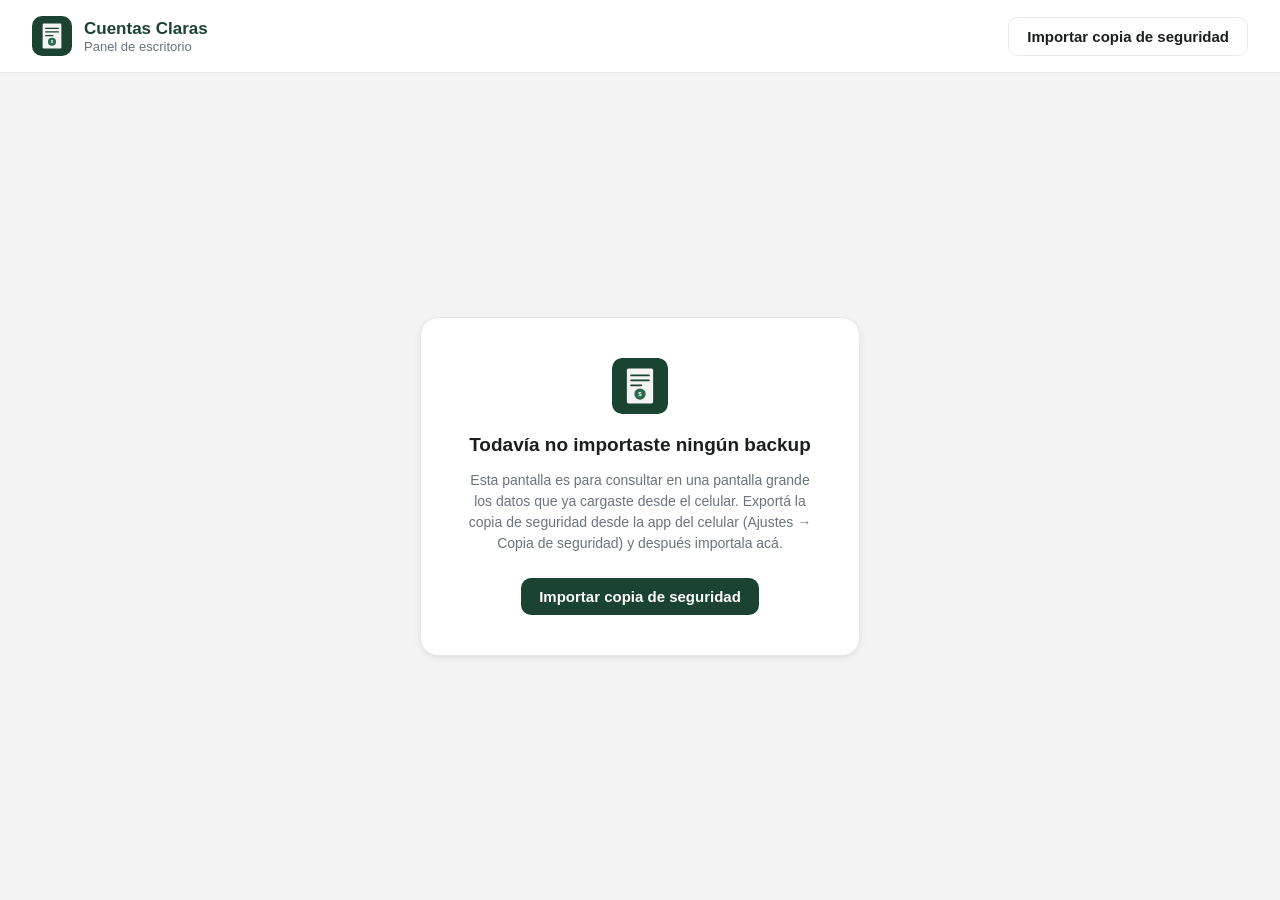
==== escritorio/index.html @ af47a0fb "Agregar panel de escritorio (solo lectura) que importa el backup del celular para consultar clientes" ====
<!DOCTYPE html>
<html lang="es">
<head>
  <meta charset="UTF-8">
  <meta name="viewport" content="width=device-width, initial-scale=1.0">
  <title>Cuentas Claras - Escritorio</title>
  <link rel="stylesheet" href="styles.css">
  <link rel="icon" href="../icons/icon.svg" type="image/svg+xml">
  <meta name="theme-color" content="#1b4332">
</head>
<body>

  <header class="barra-superior">
    <div class="marca">
      <img src="../icons/icon.svg" alt="" class="icono-marca">
      <div>
        <p class="nombre-app">Cuentas Claras</p>
        <p class="subtitulo-app" id="nombre-negocio">Panel de escritorio</p>
      </div>
    </div>

    <div class="acciones-barra">
      <p class="fecha-importacion" id="fecha-importacion" hidden></p>
      <button type="button" class="boton-secundario" id="boton-importar">
        Importar copia de seguridad
      </button>
      <input type="file" id="input-importar-archivo" accept="application/json" hidden>
    </div>
  </header>

  <!-- Se muestra cuando todavía no se importó ningún backup -->
  <main class="pantalla-vacia" id="pantalla-vacia">
    <div class="tarjeta-vacia">
      <img src="../icons/icon.svg" alt="" class="icono-vacio">
      <h2>Todavía no importaste ningún backup</h2>
      <p class="texto-ayuda">
        Esta pantalla es para consultar en una pantalla grande los datos que ya cargaste desde el celular.
        Exportá la copia de seguridad desde la app del celular (Ajustes &rarr; Copia de seguridad) y
        después importala acá.
      </p>
      <button type="button" class="boton-principal" id="boton-importar-vacio">
        Importar copia de seguridad
      </button>
    </div>
  </main>

  <!-- Contenido principal: se muestra una vez que hay datos importados -->
  <main class="contenido" id="contenido" hidden>

    <header class="encabezado-total">
      <p class="etiqueta-total">Tenés en la calle</p>
      <p class="monto-total" id="monto-total">$ 0</p>
    </header>

    <div class="panel-doble">

      <!-- Columna izquierda: buscador + lista de clientes -->
      <section class="columna-lista">
        <div class="buscador">
          <input type="text" id="input-buscar" placeholder="Buscar cliente..." autocomplete="off">
        </div>

        <ul class="lista-clientes" id="lista-clientes">
          <!-- Se arma desde app.js -->
        </ul>

        <p class="aviso-vacio" id="aviso-sin-clientes" hidden>
          No hay clientes cargados en este backup.
        </p>
      </section>

      <!-- Columna derecha: ficha del cliente seleccionado -->
      <section class="columna-ficha">
        <div class="ficha-vacia" id="ficha-vacia">
          <p class="texto-ayuda">Elegí un cliente de la lista para ver su cuenta.</p>
        </div>

        <div class="ficha-cliente" id="ficha-cliente" hidden>
          <h2 class="nombre-ficha" id="ficha-nombre"></h2>
          <p class="telefono-ficha" id="ficha-telefono"></p>
          <p class="nota-ficha" id="ficha-nota"></p>

          <p class="etiqueta-total">Saldo actual</p>
          <p class="monto-total" id="ficha-saldo">$ 0</p>

          <h3 class="subtitulo">Historial de movimientos</h3>
          <ul class="lista-movimientos" id="lista-movimientos">
            <!-- Se arma desde app.js -->
          </ul>

          <p class="aviso-vacio" id="aviso-sin-movimientos" hidden>
            Este cliente todavía no tiene movimientos.
          </p>
        </div>
      </section>

    </div>
  </main>

  <p class="mensaje-error-importar" id="mensaje-error-importar" hidden></p>

  <script src="app.js"></script>
</body>
</html>
---- escritorio/styles.css ----
/* ===========================================
   Estilos del panel de escritorio.
   Misma identidad visual que la app del celular
   (verde/rojo), pero pensado para pantalla ancha.
   =========================================== */

:root {
  --color-primario: #1b4332;
  --color-primario-claro: #2d6a4f;
  --color-peligro: #d62828;
  --color-peligro-suave: #ffe5e5;
  --color-texto: #1a1f1c;
  --color-texto-secundario: #6b7280;
  --color-fondo: #f4f4f4;
  --color-borde: #e7e9e5;
  --color-superficie: #ffffff;

  --radio-chico: 10px;
  --radio-mediano: 14px;
  --radio-grande: 18px;
  --sombra-tarjeta: 0 1px 2px rgba(16, 24, 20, 0.04), 0 3px 10px rgba(16, 24, 20, 0.06);
}

* {
  box-sizing: border-box;
}

body {
  margin: 0;
  font-family: -apple-system, BlinkMacSystemFont, "Segoe UI", Roboto, Arial, sans-serif;
  background-color: var(--color-fondo);
  color: var(--color-texto);
}

/* --- Barra superior --- */
.barra-superior {
  display: flex;
  justify-content: space-between;
  align-items: center;
  padding: 16px 32px;
  background-color: var(--color-superficie);
  border-bottom: 1px solid var(--color-borde);
}

.marca {
  display: flex;
  align-items: center;
  gap: 12px;
}

.icono-marca {
  width: 40px;
  height: 40px;
  border-radius: var(--radio-chico);
}

.nombre-app {
  margin: 0;
  font-size: 17px;
  font-weight: 800;
  color: var(--color-primario);
}

.subtitulo-app {
  margin: 0;
  font-size: 13px;
  color: var(--color-texto-secundario);
}

.acciones-barra {
  display: flex;
  align-items: center;
  gap: 16px;
}

.fecha-importacion {
  font-size: 13px;
  color: var(--color-texto-secundario);
  margin: 0;
}

.boton-principal,
.boton-secundario {
  font-size: 15px;
  font-weight: 600;
  padding: 10px 18px;
  border-radius: var(--radio-chico);
  cursor: pointer;
}

.boton-principal {
  background-color: var(--color-primario);
  color: white;
  border: none;
}

.boton-principal:hover {
  background-color: var(--color-primario-claro);
}

.boton-secundario {
  background-color: var(--color-superficie);
  color: var(--color-texto);
  border: 1px solid var(--color-borde);
}

.boton-secundario:hover {
  background-color: var(--color-fondo);
}

/* --- Pantalla vacía (sin backup importado todavía) --- */
.pantalla-vacia {
  display: flex;
  align-items: center;
  justify-content: center;
  min-height: calc(100vh - 73px);
  padding: 24px;
}

.pantalla-vacia[hidden] {
  display: none;
}

.tarjeta-vacia {
  background-color: var(--color-superficie);
  border: 1px solid var(--color-borde);
  border-radius: var(--radio-grande);
  box-shadow: var(--sombra-tarjeta);
  padding: 40px;
  max-width: 440px;
  text-align: center;
}

.icono-vacio {
  width: 56px;
  height: 56px;
  margin-bottom: 16px;
  border-radius: var(--radio-chico);
}

.tarjeta-vacia h2 {
  margin: 0 0 12px;
  font-size: 19px;
}

.tarjeta-vacia .texto-ayuda {
  margin-bottom: 24px;
}

/* --- Contenido principal --- */
.contenido[hidden] {
  display: none;
}

.encabezado-total {
  text-align: center;
  padding: 28px 24px 8px;
}

.etiqueta-total {
  margin: 0;
  font-size: 14px;
  color: var(--color-texto-secundario);
}

.monto-total {
  margin: 4px 0 0;
  font-size: 36px;
  font-weight: 800;
  color: var(--color-primario);
}

.texto-ayuda {
  font-size: 14px;
  color: var(--color-texto-secundario);
  line-height: 1.5;
}

/* --- Panel de dos columnas --- */
.panel-doble {
  display: grid;
  grid-template-columns: 360px 1fr;
  gap: 24px;
  max-width: 1100px;
  margin: 0 auto;
  padding: 16px 24px 40px;
  align-items: start;
}

@media (max-width: 760px) {
  .panel-doble {
    grid-template-columns: 1fr;
  }
}

/* --- Columna de lista --- */
.buscador input {
  width: 100%;
  padding: 12px 14px;
  font-size: 15px;
  border: 1px solid var(--color-borde);
  border-radius: var(--radio-chico);
  background-color: var(--color-superficie);
  margin-bottom: 14px;
}

.lista-clientes {
  list-style: none;
  margin: 0;
  padding: 0;
}

.item-cliente {
  display: flex;
  justify-content: space-between;
  align-items: center;
  background-color: var(--color-superficie);
  border: 1px solid var(--color-borde);
  border-radius: var(--radio-mediano);
  padding: 14px 16px;
  margin-bottom: 8px;
  cursor: pointer;
}

.item-cliente:hover {
  border-color: var(--color-primario-claro);
}

.item-cliente.seleccionado {
  border-color: var(--color-primario);
  box-shadow: 0 0 0 2px var(--color-primario);
}

.item-cliente.atrasado {
  border-left: 4px solid var(--color-peligro);
}

.nombre-cliente {
  font-weight: 600;
  font-size: 15px;
}

.saldo-cliente {
  font-weight: 700;
  font-size: 15px;
}

.item-cliente.atrasado .saldo-cliente {
  color: var(--color-peligro);
}

.aviso-vacio {
  text-align: center;
  color: var(--color-texto-secundario);
  font-size: 14px;
  padding: 20px 0;
}

/* --- Columna de ficha --- */
.columna-ficha {
  background-color: var(--color-superficie);
  border: 1px solid var(--color-borde);
  border-radius: var(--radio-grande);
  box-shadow: var(--sombra-tarjeta);
  padding: 28px;
  min-height: 320px;
}

.ficha-vacia[hidden],
.ficha-cliente[hidden] {
  display: none;
}

.nombre-ficha {
  margin: 0 0 4px;
  font-size: 22px;
}

.telefono-ficha,
.nota-ficha {
  margin: 0 0 4px;
  font-size: 14px;
  color: var(--color-texto-secundario);
}

.ficha-cliente .etiqueta-total {
  margin-top: 18px;
}

.ficha-cliente .monto-total {
  font-size: 28px;
  text-align: left;
}

.subtitulo {
  font-size: 15px;
  font-weight: 700;
  margin: 24px 0 10px;
}

.lista-movimientos {
  list-style: none;
  margin: 0;
  padding: 0;
}

.item-movimiento {
  display: flex;
  justify-content: space-between;
  align-items: center;
  border-bottom: 1px solid var(--color-borde);
  padding: 10px 0;
  font-size: 14px;
}

.item-movimiento:last-child {
  border-bottom: none;
}

.detalle-movimiento {
  display: block;
  font-weight: 600;
}

.fecha-movimiento {
  display: block;
  font-size: 12px;
  color: var(--color-texto-secundario);
}

.item-movimiento.fiado .monto-movimiento {
  color: var(--color-peligro);
  font-weight: 700;
}

.item-movimiento.pago .monto-movimiento {
  color: var(--color-primario-claro);
  font-weight: 700;
}

/* --- Mensaje de error al importar un archivo inválido --- */
.mensaje-error-importar {
  position: fixed;
  bottom: 24px;
  left: 50%;
  transform: translateX(-50%);
  background-color: var(--color-peligro-suave);
  color: var(--color-peligro);
  border: 1px solid var(--color-peligro);
  border-radius: var(--radio-chico);
  padding: 12px 20px;
  font-size: 14px;
  max-width: 480px;
  text-align: center;
}

.mensaje-error-importar[hidden] {
  display: none;
}
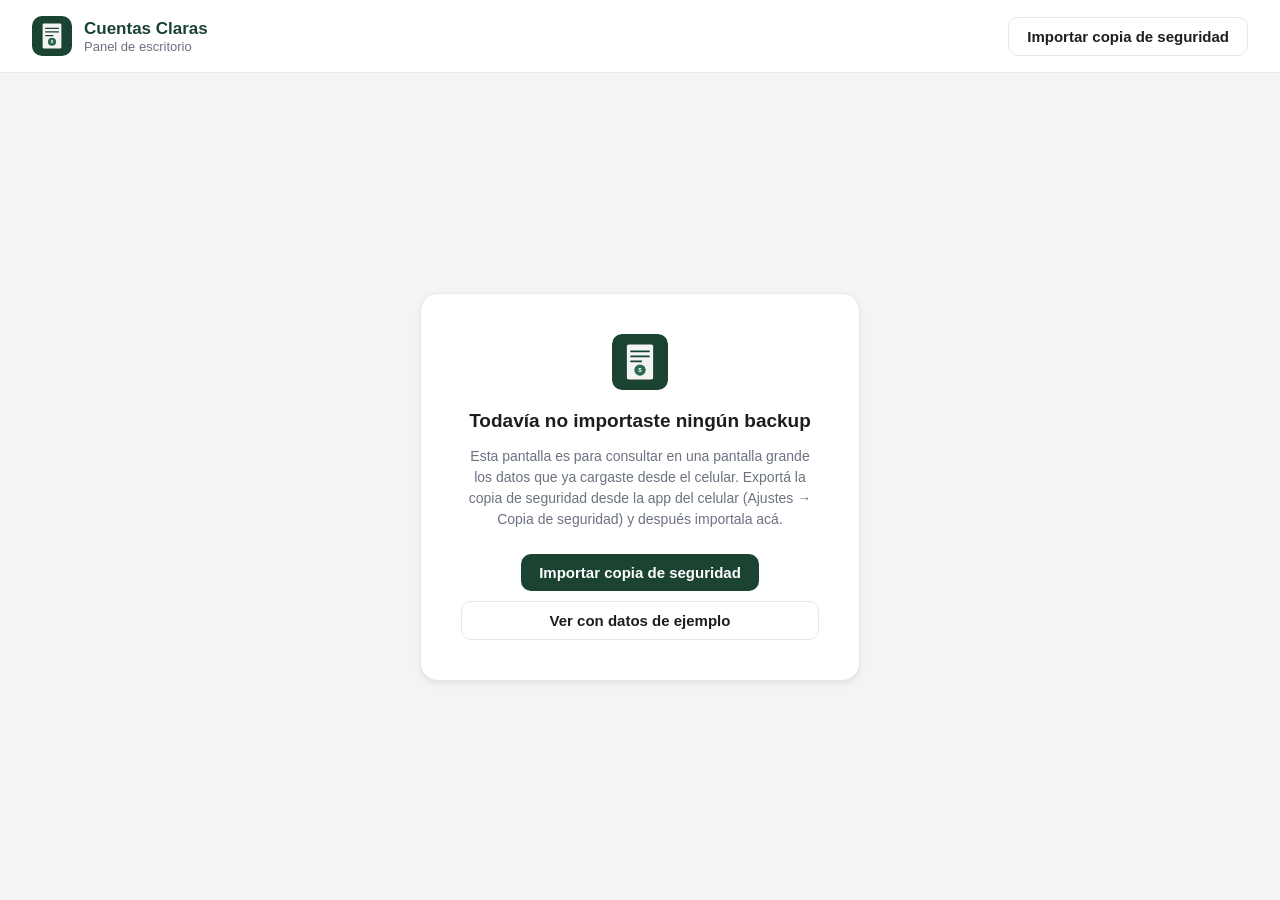
==== commit cded18e2: "Agregar exportar a Excel, imprimir, graficos y tarjetas de resumen al panel de escritorio, mas boton" ====
--- a/escritorio/index.html
+++ b/escritorio/index.html
@@ -21,8 +21,20 @@
 
     <div class="acciones-barra">
       <p class="fecha-importacion" id="fecha-importacion" hidden></p>
+      <button type="button" class="boton-secundario" id="boton-ver-graficos" hidden>
+        Ver gráficos
+      </button>
+      <button type="button" class="boton-secundario" id="boton-exportar-csv" hidden>
+        Exportar a Excel
+      </button>
+      <button type="button" class="boton-secundario" id="boton-imprimir" hidden>
+        Imprimir
+      </button>
       <button type="button" class="boton-secundario" id="boton-importar">
         Importar copia de seguridad
+      </button>
+      <button type="button" class="boton-peligro-texto" id="boton-olvidar-datos" hidden>
+        Olvidar datos de esta compu
       </button>
       <input type="file" id="input-importar-archivo" accept="application/json" hidden>
     </div>
@@ -41,6 +53,9 @@
       <button type="button" class="boton-principal" id="boton-importar-vacio">
         Importar copia de seguridad
       </button>
+      <button type="button" class="boton-secundario boton-demo-vacio" id="boton-demo-vacio">
+        Ver con datos de ejemplo
+      </button>
     </div>
   </main>
 
@@ -51,6 +66,21 @@
       <p class="etiqueta-total">Tenés en la calle</p>
       <p class="monto-total" id="monto-total">$ 0</p>
     </header>
+
+    <div class="fila-tarjetas">
+      <div class="tarjeta-resumen">
+        <p class="numero-tarjeta" id="resumen-total-clientes">0</p>
+        <p class="etiqueta-tarjeta">Clientes</p>
+      </div>
+      <div class="tarjeta-resumen">
+        <p class="numero-tarjeta" id="resumen-con-deuda">0</p>
+        <p class="etiqueta-tarjeta">Con saldo pendiente</p>
+      </div>
+      <div class="tarjeta-resumen tarjeta-resumen-alerta">
+        <p class="numero-tarjeta" id="resumen-atrasados">0</p>
+        <p class="etiqueta-tarjeta">Atrasados (+15 días)</p>
+      </div>
+    </div>
 
     <div class="panel-doble">
 
@@ -97,7 +127,57 @@
     </div>
   </main>
 
+  <!-- Pantalla de gráficos -->
+  <main class="pantalla-graficos" id="pantalla-graficos" hidden>
+    <div class="cabecera-graficos">
+      <button type="button" class="boton-secundario" id="boton-volver-graficos">
+        &larr; Volver a la lista
+      </button>
+    </div>
+
+    <div class="tarjeta-grafico">
+      <h3 class="subtitulo">Clientes con más deuda</h3>
+      <p class="texto-ayuda" id="aviso-sin-datos-ranking" hidden>
+        No hay clientes con saldo pendiente para graficar.
+      </p>
+      <canvas id="grafico-ranking" width="900" height="320"></canvas>
+    </div>
+
+    <div class="tarjeta-grafico">
+      <h3 class="subtitulo">Fiado y pagos por mes (últimos 6 meses)</h3>
+      <p class="texto-ayuda" id="aviso-sin-datos-mensual" hidden>
+        Todavía no hay movimientos para graficar.
+      </p>
+      <canvas id="grafico-mensual" width="900" height="320"></canvas>
+      <div class="leyenda-grafico">
+        <span class="leyenda-item"><span class="punto-leyenda punto-fiado"></span> Fiado</span>
+        <span class="leyenda-item"><span class="punto-leyenda punto-pago"></span> Pagos</span>
+      </div>
+    </div>
+  </main>
+
   <p class="mensaje-error-importar" id="mensaje-error-importar" hidden></p>
+
+  <!-- Solo se ve al imprimir (ver @media print en styles.css); se
+       completa desde app.js justo antes de llamar a window.print() -->
+  <section class="area-impresion" id="area-impresion">
+    <h1 id="impresion-nombre-negocio"></h1>
+    <p class="fecha-resumen" id="impresion-fecha"></p>
+    <p><strong>Total en la calle: </strong><span id="impresion-total"></span></p>
+    <table>
+      <thead>
+        <tr>
+          <th>Cliente</th>
+          <th>Teléfono</th>
+          <th>Último pago</th>
+          <th>Debe</th>
+        </tr>
+      </thead>
+      <tbody id="impresion-cuerpo-tabla">
+        <!-- Se arma desde app.js -->
+      </tbody>
+    </table>
+  </section>
 
   <script src="app.js"></script>
 </body>
--- a/escritorio/styles.css
+++ b/escritorio/styles.css
@@ -108,6 +108,20 @@
   background-color: var(--color-fondo);
 }
 
+.boton-peligro-texto {
+  background: none;
+  border: none;
+  color: var(--color-peligro);
+  font-size: 13px;
+  font-weight: 600;
+  cursor: pointer;
+  padding: 6px 4px;
+}
+
+.boton-peligro-texto:hover {
+  text-decoration: underline;
+}
+
 /* --- Pantalla vacía (sin backup importado todavía) --- */
 .pantalla-vacia {
   display: flex;
@@ -147,6 +161,12 @@
   margin-bottom: 24px;
 }
 
+.boton-demo-vacio {
+  display: block;
+  width: 100%;
+  margin-top: 10px;
+}
+
 /* --- Contenido principal --- */
 .contenido[hidden] {
   display: none;
@@ -174,6 +194,48 @@
   font-size: 14px;
   color: var(--color-texto-secundario);
   line-height: 1.5;
+}
+
+/* --- Tarjetas de resumen --- */
+.fila-tarjetas {
+  display: flex;
+  gap: 16px;
+  max-width: 1100px;
+  margin: 0 auto;
+  padding: 0 24px 8px;
+}
+
+.tarjeta-resumen {
+  flex: 1;
+  background-color: var(--color-superficie);
+  border: 1px solid var(--color-borde);
+  border-radius: var(--radio-mediano);
+  box-shadow: var(--sombra-tarjeta);
+  padding: 16px;
+  text-align: center;
+}
+
+.numero-tarjeta {
+  margin: 0;
+  font-size: 26px;
+  font-weight: 800;
+  color: var(--color-primario);
+}
+
+.tarjeta-resumen-alerta .numero-tarjeta {
+  color: var(--color-peligro);
+}
+
+.etiqueta-tarjeta {
+  margin: 4px 0 0;
+  font-size: 13px;
+  color: var(--color-texto-secundario);
+}
+
+@media (max-width: 600px) {
+  .fila-tarjetas {
+    flex-direction: column;
+  }
 }
 
 /* --- Panel de dos columnas --- */
@@ -357,3 +419,108 @@
 .mensaje-error-importar[hidden] {
   display: none;
 }
+
+/* --- Pantalla de gráficos --- */
+.pantalla-graficos[hidden] {
+  display: none;
+}
+
+.cabecera-graficos {
+  max-width: 1100px;
+  margin: 0 auto;
+  padding: 20px 24px 0;
+}
+
+.tarjeta-grafico {
+  background-color: var(--color-superficie);
+  border: 1px solid var(--color-borde);
+  border-radius: var(--radio-grande);
+  box-shadow: var(--sombra-tarjeta);
+  max-width: 1100px;
+  margin: 20px auto;
+  padding: 24px;
+}
+
+.tarjeta-grafico canvas {
+  width: 100%;
+  height: auto;
+  display: block;
+}
+
+.leyenda-grafico {
+  display: flex;
+  gap: 20px;
+  margin-top: 10px;
+  font-size: 13px;
+  color: var(--color-texto-secundario);
+}
+
+.leyenda-item {
+  display: flex;
+  align-items: center;
+  gap: 6px;
+}
+
+.punto-leyenda {
+  width: 10px;
+  height: 10px;
+  border-radius: 2px;
+  display: inline-block;
+}
+
+.punto-fiado {
+  background-color: var(--color-peligro);
+}
+
+.punto-pago {
+  background-color: var(--color-primario-claro);
+}
+
+/* --- Impresión: ocultamos la pantalla normal y mostramos
+   solo el resumen armado especialmente para imprimir --- */
+.area-impresion {
+  display: none;
+}
+
+@media print {
+  .barra-superior,
+  .pantalla-vacia,
+  .contenido,
+  .pantalla-graficos,
+  .mensaje-error-importar {
+    display: none !important;
+  }
+
+  .area-impresion {
+    display: block;
+  }
+
+  .area-impresion h1 {
+    font-size: 20px;
+    margin-bottom: 2px;
+  }
+
+  .area-impresion .fecha-resumen {
+    color: var(--color-texto-secundario);
+    font-size: 13px;
+    margin-bottom: 20px;
+  }
+
+  .area-impresion table {
+    width: 100%;
+    border-collapse: collapse;
+  }
+
+  .area-impresion th,
+  .area-impresion td {
+    text-align: left;
+    padding: 6px 8px;
+    border-bottom: 1px solid #ccc;
+    font-size: 13px;
+  }
+
+  .area-impresion td.monto-impresion {
+    text-align: right;
+    font-weight: 600;
+  }
+}
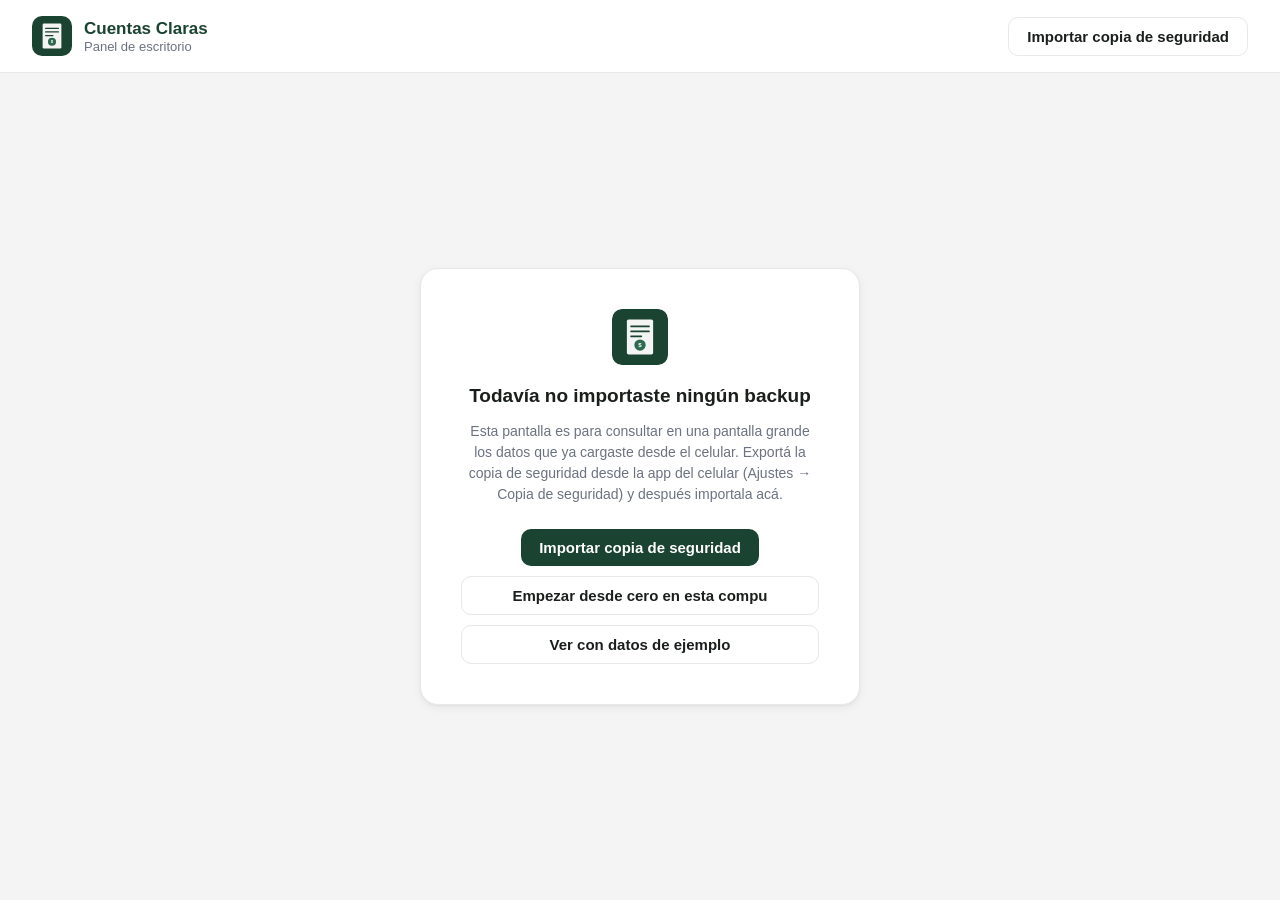
==== commit 132112e2: "Convertir el panel de escritorio en app independiente: alta/edicion/borrado de clientes y movimiento" ====
--- a/escritorio/index.html
+++ b/escritorio/index.html
@@ -21,6 +21,9 @@
 
     <div class="acciones-barra">
       <p class="fecha-importacion" id="fecha-importacion" hidden></p>
+      <button type="button" class="boton-secundario" id="boton-ajustes-negocio" hidden>
+        Ajustes
+      </button>
       <button type="button" class="boton-secundario" id="boton-ver-graficos" hidden>
         Ver gráficos
       </button>
@@ -53,6 +56,9 @@
       <button type="button" class="boton-principal" id="boton-importar-vacio">
         Importar copia de seguridad
       </button>
+      <button type="button" class="boton-secundario boton-demo-vacio" id="boton-empezar-vacio">
+        Empezar desde cero en esta compu
+      </button>
       <button type="button" class="boton-secundario boton-demo-vacio" id="boton-demo-vacio">
         Ver con datos de ejemplo
       </button>
@@ -90,6 +96,10 @@
           <input type="text" id="input-buscar" placeholder="Buscar cliente..." autocomplete="off">
         </div>
 
+        <button type="button" class="boton-principal boton-ancho" id="boton-nuevo-cliente">
+          + Nuevo cliente
+        </button>
+
         <ul class="lista-clientes" id="lista-clientes">
           <!-- Se arma desde app.js -->
         </ul>
@@ -106,12 +116,24 @@
         </div>
 
         <div class="ficha-cliente" id="ficha-cliente" hidden>
-          <h2 class="nombre-ficha" id="ficha-nombre"></h2>
-          <p class="telefono-ficha" id="ficha-telefono"></p>
-          <p class="nota-ficha" id="ficha-nota"></p>
+          <div class="cabecera-ficha">
+            <div>
+              <h2 class="nombre-ficha" id="ficha-nombre"></h2>
+              <p class="telefono-ficha" id="ficha-telefono"></p>
+              <p class="nota-ficha" id="ficha-nota"></p>
+            </div>
+            <button type="button" class="boton-secundario" id="boton-editar-cliente">
+              Editar
+            </button>
+          </div>
 
           <p class="etiqueta-total">Saldo actual</p>
           <p class="monto-total" id="ficha-saldo">$ 0</p>
+
+          <div class="botones-movimiento">
+            <button type="button" class="boton-fiado" id="boton-nuevo-fiado">+ Fiado</button>
+            <button type="button" class="boton-pago" id="boton-nuevo-pago">+ Pago</button>
+          </div>
 
           <h3 class="subtitulo">Historial de movimientos</h3>
           <ul class="lista-movimientos" id="lista-movimientos">
@@ -157,6 +179,77 @@
   </main>
 
   <p class="mensaje-error-importar" id="mensaje-error-importar" hidden></p>
+
+  <!-- Modal: nuevo cliente / editar cliente -->
+  <div class="overlay-modal" id="overlay-modal-cliente" hidden>
+    <div class="modal-formulario">
+      <h3 id="titulo-modal-cliente">Nuevo cliente</h3>
+      <form id="form-cliente">
+        <label class="etiqueta-campo" for="input-cliente-nombre">Nombre</label>
+        <input type="text" id="input-cliente-nombre" autocomplete="off">
+
+        <label class="etiqueta-campo" for="input-cliente-telefono">Teléfono</label>
+        <input type="tel" id="input-cliente-telefono" placeholder="Ej: 11 2233 4455" autocomplete="off">
+
+        <label class="etiqueta-campo" for="input-cliente-nota">Nota (opcional)</label>
+        <input type="text" id="input-cliente-nota" autocomplete="off">
+
+        <p class="mensaje-error" id="error-cliente" hidden></p>
+
+        <div class="botones-modal">
+          <button type="button" class="boton-secundario" id="boton-cancelar-cliente">Cancelar</button>
+          <button type="submit" class="boton-principal">Guardar</button>
+        </div>
+        <button type="button" class="boton-peligro-texto" id="boton-eliminar-cliente-modal" hidden>
+          Eliminar cliente
+        </button>
+      </form>
+    </div>
+  </div>
+
+  <!-- Modal: nuevo movimiento / editar movimiento (fiado o pago) -->
+  <div class="overlay-modal" id="overlay-modal-movimiento" hidden>
+    <div class="modal-formulario">
+      <h3 id="titulo-modal-movimiento">Nuevo fiado</h3>
+      <form id="form-movimiento">
+        <label class="etiqueta-campo" for="input-movimiento-monto">Monto</label>
+        <input type="number" id="input-movimiento-monto" inputmode="numeric" placeholder="0" autocomplete="off">
+
+        <label class="etiqueta-campo" for="input-movimiento-detalle">Detalle (opcional)</label>
+        <input type="text" id="input-movimiento-detalle" autocomplete="off">
+
+        <label class="etiqueta-campo" for="input-movimiento-fecha">Fecha</label>
+        <input type="date" id="input-movimiento-fecha">
+
+        <p class="mensaje-error" id="error-movimiento" hidden></p>
+
+        <div class="botones-modal">
+          <button type="button" class="boton-secundario" id="boton-cancelar-movimiento">Cancelar</button>
+          <button type="submit" class="boton-principal">Guardar</button>
+        </div>
+        <button type="button" class="boton-peligro-texto" id="boton-eliminar-movimiento-modal" hidden>
+          Eliminar movimiento
+        </button>
+      </form>
+    </div>
+  </div>
+
+  <!-- Modal: ajustes (nombre del negocio) -->
+  <div class="overlay-modal" id="overlay-modal-ajustes" hidden>
+    <div class="modal-formulario">
+      <h3>Ajustes</h3>
+      <form id="form-ajustes-negocio">
+        <label class="etiqueta-campo" for="input-nombre-negocio">Nombre del negocio</label>
+        <input type="text" id="input-nombre-negocio" placeholder="Ej: Forrajería San José" autocomplete="off">
+        <p class="texto-ayuda">Aparece en los resúmenes impresos y en el encabezado.</p>
+
+        <div class="botones-modal">
+          <button type="button" class="boton-secundario" id="boton-cancelar-ajustes">Cancelar</button>
+          <button type="submit" class="boton-principal">Guardar</button>
+        </div>
+      </form>
+    </div>
+  </div>
 
   <!-- Solo se ve al imprimir (ver @media print en styles.css); se
        completa desde app.js justo antes de llamar a window.print() -->
--- a/escritorio/styles.css
+++ b/escritorio/styles.css
@@ -255,6 +255,12 @@
   }
 }
 
+.boton-ancho {
+  display: block;
+  width: 100%;
+  margin-bottom: 14px;
+}
+
 /* --- Columna de lista --- */
 .buscador input {
   width: 100%;
@@ -333,6 +339,13 @@
   display: none;
 }
 
+.cabecera-ficha {
+  display: flex;
+  justify-content: space-between;
+  align-items: flex-start;
+  gap: 12px;
+}
+
 .nombre-ficha {
   margin: 0 0 4px;
   font-size: 22px;
@@ -343,6 +356,36 @@
   margin: 0 0 4px;
   font-size: 14px;
   color: var(--color-texto-secundario);
+}
+
+.botones-movimiento {
+  display: flex;
+  gap: 10px;
+  margin: 16px 0 4px;
+}
+
+.boton-fiado,
+.boton-pago {
+  flex: 1;
+  padding: 10px;
+  font-size: 15px;
+  font-weight: 700;
+  border: none;
+  border-radius: var(--radio-chico);
+  cursor: pointer;
+  color: white;
+}
+
+.boton-fiado {
+  background-color: var(--color-peligro);
+}
+
+.boton-pago {
+  background-color: var(--color-primario-claro);
+}
+
+.item-movimiento {
+  cursor: pointer;
 }
 
 .ficha-cliente .etiqueta-total {
@@ -476,6 +519,87 @@
   background-color: var(--color-primario-claro);
 }
 
+/* --- Modales: nuevo/editar cliente, nuevo/editar movimiento, ajustes --- */
+.overlay-modal {
+  position: fixed;
+  inset: 0;
+  background-color: rgba(0, 0, 0, 0.45);
+  display: flex;
+  align-items: center;
+  justify-content: center;
+  z-index: 100;
+  padding: 20px;
+}
+
+.overlay-modal[hidden] {
+  display: none;
+}
+
+.modal-formulario {
+  background-color: var(--color-superficie);
+  border-radius: var(--radio-grande);
+  box-shadow: var(--sombra-tarjeta);
+  padding: 28px;
+  width: 100%;
+  max-width: 420px;
+}
+
+.modal-formulario h3 {
+  margin: 0 0 18px;
+  font-size: 19px;
+}
+
+.etiqueta-campo {
+  display: block;
+  font-size: 13px;
+  font-weight: 600;
+  color: var(--color-texto-secundario);
+  margin: 14px 0 6px;
+}
+
+.modal-formulario input {
+  width: 100%;
+  padding: 11px 12px;
+  font-size: 15px;
+  border: 1px solid var(--color-borde);
+  border-radius: var(--radio-chico);
+  background-color: var(--color-superficie);
+  color: var(--color-texto);
+}
+
+.modal-formulario input:focus {
+  outline: none;
+  border-color: var(--color-primario-claro);
+}
+
+.mensaje-error {
+  color: var(--color-peligro);
+  font-size: 13px;
+  margin: 10px 0 0;
+}
+
+.mensaje-error[hidden] {
+  display: none;
+}
+
+.botones-modal {
+  display: flex;
+  gap: 10px;
+  margin-top: 20px;
+}
+
+.botones-modal button {
+  flex: 1;
+}
+
+.modal-formulario .boton-peligro-texto {
+  display: block;
+  width: 100%;
+  text-align: center;
+  margin-top: 14px;
+  padding: 10px;
+}
+
 /* --- Impresión: ocultamos la pantalla normal y mostramos
    solo el resumen armado especialmente para imprimir --- */
 .area-impresion {
@@ -487,7 +611,8 @@
   .pantalla-vacia,
   .contenido,
   .pantalla-graficos,
-  .mensaje-error-importar {
+  .mensaje-error-importar,
+  .overlay-modal {
     display: none !important;
   }
 
